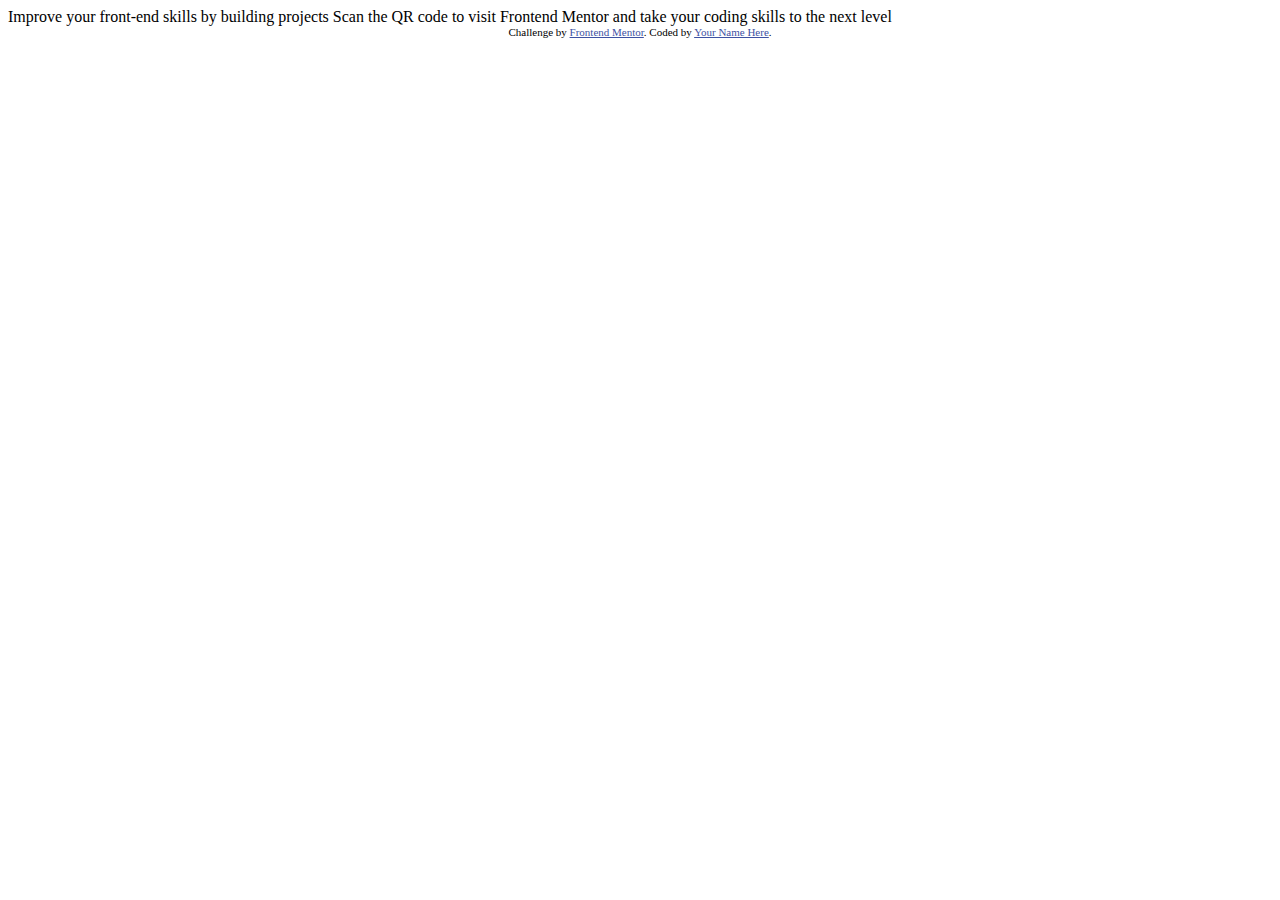
==== qr-code-component-main/index.html @ 0a798bcf "init commit" ====
<!DOCTYPE html>
<html lang="en">
<head>
  <meta charset="UTF-8">
  <meta name="viewport" content="width=device-width, initial-scale=1.0"> <!-- displays site properly based on user's device -->

  <link rel="icon" type="image/png" sizes="32x32" href="./images/favicon-32x32.png">
  
  <title>Frontend Mentor | QR code component</title>

  <!-- Feel free to remove these styles or customise in your own stylesheet 👍 -->
  <style>
    .attribution { font-size: 11px; text-align: center; }
    .attribution a { color: hsl(228, 45%, 44%); }
  </style>
</head>
<body>

  Improve your front-end skills by building projects

  Scan the QR code to visit Frontend Mentor and take your coding skills to the next level
  
  <div class="attribution">
    Challenge by <a href="https://www.frontendmentor.io?ref=challenge" target="_blank">Frontend Mentor</a>. 
    Coded by <a href="#">Your Name Here</a>.
  </div>
</body>
</html>
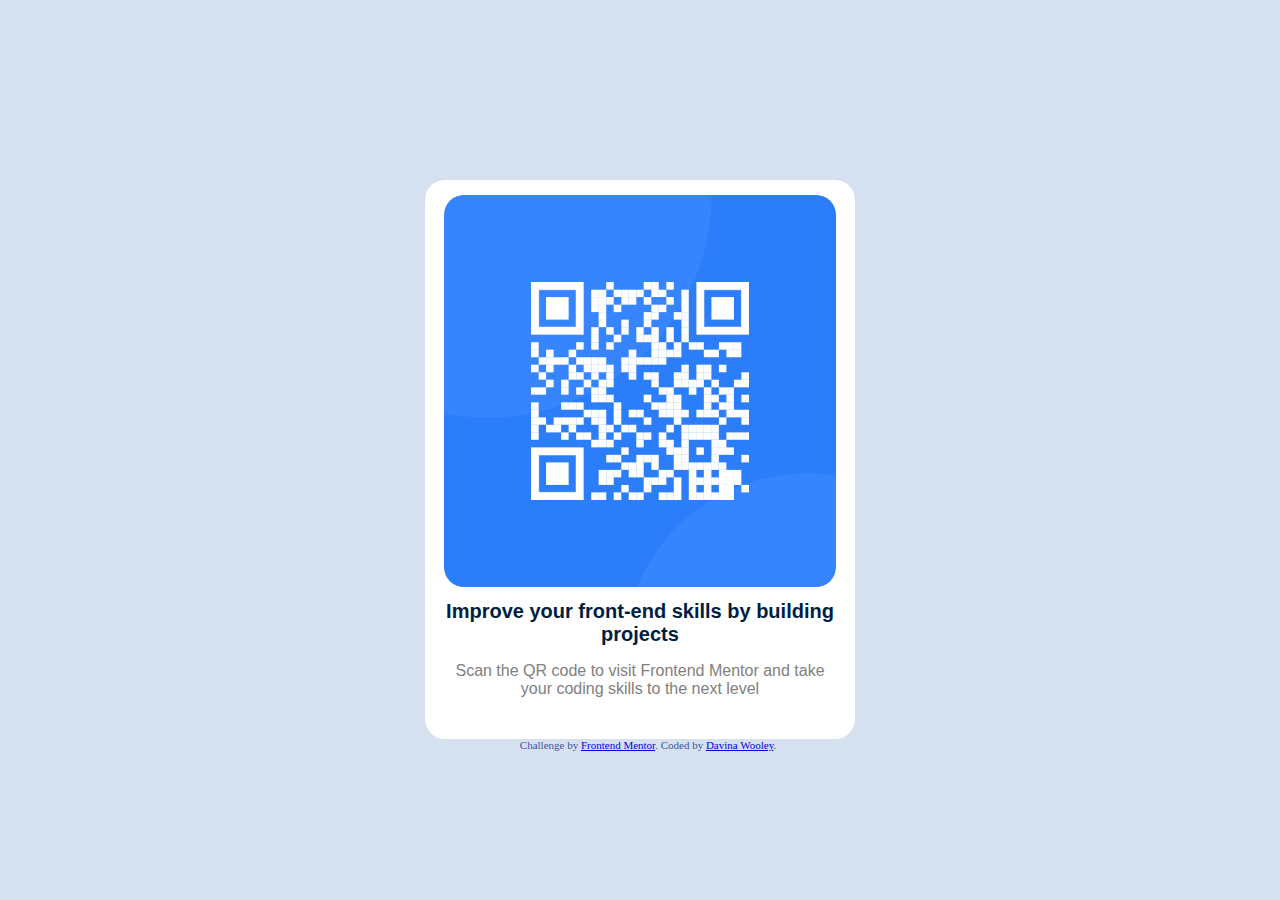
==== commit fded88af: "update" ====
--- a/qr-code-component-main/index.html
+++ b/qr-code-component-main/index.html
@@ -1,28 +1,25 @@
-<!DOCTYPE html>
+ <!DOCTYPE html>
 <html lang="en">
 <head>
   <meta charset="UTF-8">
   <meta name="viewport" content="width=device-width, initial-scale=1.0"> <!-- displays site properly based on user's device -->
-
-  <link rel="icon" type="image/png" sizes="32x32" href="./images/favicon-32x32.png">
-  
+  <link rel="stylesheet" type="text/css" href="./index.css">
+  <link rel="icon" type="image/png" sizes="32x32" href="./images/favicon-32x32.png"> 
   <title>Frontend Mentor | QR code component</title>
-
-  <!-- Feel free to remove these styles or customise in your own stylesheet 👍 -->
-  <style>
-    .attribution { font-size: 11px; text-align: center; }
-    .attribution a { color: hsl(228, 45%, 44%); }
-  </style>
 </head>
 <body>
 
-  Improve your front-end skills by building projects
-
+<div id = "main">
+  <div id = "qr">   
+     <img src="./images/image-qr-code.png"> 
+    </div>
+    <h1>Improve your front-end skills by building projects</h1>
+<p>
   Scan the QR code to visit Frontend Mentor and take your coding skills to the next level
-  
+  </p></div>
   <div class="attribution">
     Challenge by <a href="https://www.frontendmentor.io?ref=challenge" target="_blank">Frontend Mentor</a>. 
-    Coded by <a href="#">Your Name Here</a>.
+    Coded by <a href="#">Davina Wooley</a>.
   </div>
 </body>
 </html>--- a/qr-code-component-main/index.css
+++ b/qr-code-component-main/index.css
@@ -0,0 +1,45 @@
+body{
+    background-color: #D5E1EF;
+}
+
+
+#main{
+    background-color: white;
+    width: 40vw;
+    min-width: 250px;
+    max-width: 400px;
+    margin-left: 30vw;
+    margin: auto;
+    margin-top: 20vh;
+    border-radius: 20px;
+    padding: 15px 15px 25px 15px;
+    box-shadow:2px 2px 20px 10px rgb(255, 255, 255 / 20%);  
+    position: relative;
+    /* min-height: 100vh; */
+}
+
+img{
+    width: 98%;
+    border-radius: 20px;
+    margin: auto;
+    margin: auto;
+    display: block;
+}
+
+h1{ 
+    font-family: Arial, Helvetica, sans-serif;
+    text-align: center;
+    font-size: 20px;
+    color: rgb(0, 30, 63);
+}
+
+p{
+    font-family: Arial, Helvetica, sans-serif;
+    text-align: center;
+    color: grey;
+}
+.attribution{
+     color: hsl(228, 45%, 44%);
+font-size: 11px;
+width: 100vw;
+text-align: center;}
